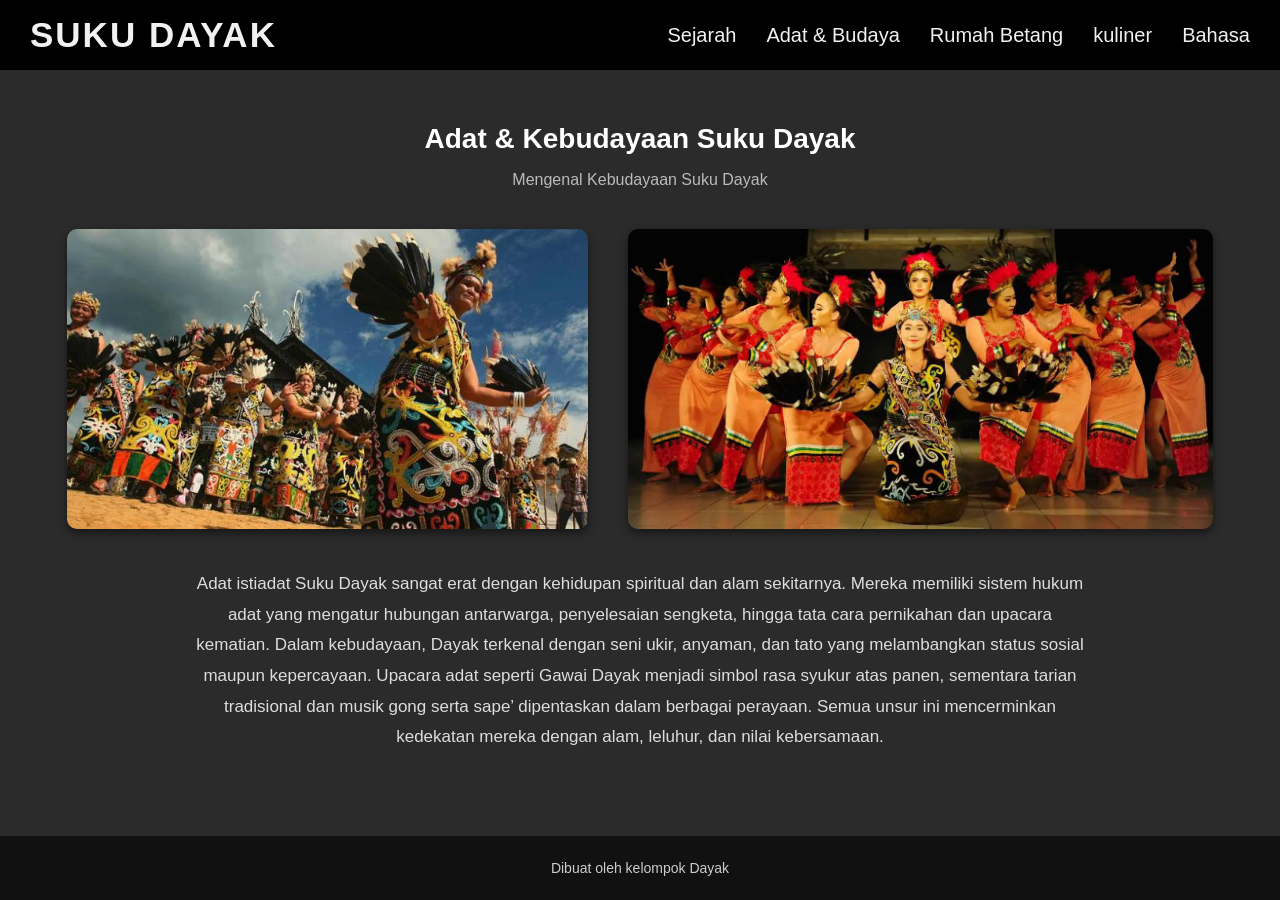
==== adat.html @ 62968f74 "Add files via upload" ====
<!DOCTYPE html>
<html lang="en">
<head>
    <meta charset="UTF-8">
    <meta name="viewport" content="width=device-width, initial-scale=1.0">
    <link rel="stylesheet" href="styles/style.css">
    <title>Adat Suku Dayak</title>
    <link rel="icon" type="image/png" href="assets/Tradisi Dayak.jpg">
</head>
<body>
    
    <nav>
    <div class="logo"><a href="index.html">Suku Dayak</a></div>
    <ul>
      <li><a href="sejarah.html">Sejarah</a></li>
      <li><a href="adat.html">Adat & Budaya</a></li>
      <li><a href="rumah.html">Rumah Betang</a></li>
      <li><a href="kuliner.html">kuliner</a></li>
      <li><a href="bahasa.html">Bahasa</a></li>
    </ul>
  </nav>

  <div class="gallery-title">
        <h2>Adat & Kebudayaan Suku Dayak</h2>
        <p>Mengenal Kebudayaan Suku Dayak</p>
    </div>

  <section class="gallery">  
    <img src="assets/Adat1.jpg" alt="Foto">
    <img src="assets/adat2.webp" alt="Foto">
  </section>

  <div class="intro-dayak">
    <p>
        Adat istiadat Suku Dayak sangat erat dengan kehidupan spiritual dan alam sekitarnya. Mereka memiliki sistem hukum adat yang mengatur hubungan antarwarga, penyelesaian sengketa, hingga tata cara pernikahan dan upacara kematian. Dalam kebudayaan, Dayak terkenal dengan seni ukir, anyaman, dan tato yang melambangkan status sosial maupun kepercayaan. Upacara adat seperti Gawai Dayak menjadi simbol rasa syukur atas panen, sementara tarian tradisional dan musik gong serta sape’ dipentaskan dalam berbagai perayaan. Semua unsur ini mencerminkan kedekatan mereka dengan alam, leluhur, dan nilai kebersamaan.
  </div>

  <footer>
    <p>Dibuat oleh kelompok Dayak</p>
  </footer>

</body>
</html>
---- styles/style.css ----
body {
  margin: 0;
  font-family: Arial, sans-serif;
  background-color: #2b2b2b;
  color: #f1f1f1;
}

nav {
  background-color: #000;
  padding: 15px 30px;
  display: flex;
  justify-content: space-between;
  align-items: center;
  position: sticky;
  top: 0;
  z-index: 1000;
}

nav .logo {
  font-size: 35px;
  font-weight: bold;
  color: #f1f1f1;
  text-transform: uppercase;
  letter-spacing: 2px;
  cursor: pointer;
}

nav .logo a {
    color: inherit;
    text-decoration: none;
}

nav ul {
  list-style: none;
  display: flex;
  gap: 30px;
  margin: 0;
  padding: 0;
}

nav ul li a {
  color: #f1f1f1;
  text-decoration: none;
  font-size: 20px;
  transition: color 0.3s;
}

nav ul li a:hover {
  color: #ffcc00;
}

.gallery-title {
  cursor: pointer;
  padding-top: 30px;
  text-align: center;
  margin-bottom: 20px;
  color: #f5f5f5; /* biar kontras sama background gelap */
}

.gallery-title h2 {
  font-size: 28px;
  margin-bottom: 5px;
  color: #fff;
}

.gallery-title p {
  font-size: 16px;
  color: #bbb;
}


.gallery {
  display: flex;
  justify-content: center;
  align-items: center;
  gap: 40px;
  margin: 40px 0;
}

.gallery img {
  cursor: pointer;
  height: 300px;
  width: auto;
  border-radius: 10px;
  box-shadow: 0 4px 10px rgba(0,0,0,0.5);
  transition: transform 0.3s;
}

.gallery img:hover {
  transform: scale(1.05);
}

.intro-dayak {
  padding-bottom: 40px;
  max-width: 900px;
  margin: 40px auto;
  text-align: center;
  color: #ddd;
  font-size: 17px;
  line-height: 1.8;
}

footer {
  position: fixed;
  bottom: 0;
  left: 0;
  width: 100%;
  background: #111;
  color: #ccc;
  text-align: center;
  padding: 10px 0;
  font-size: 14px;
}
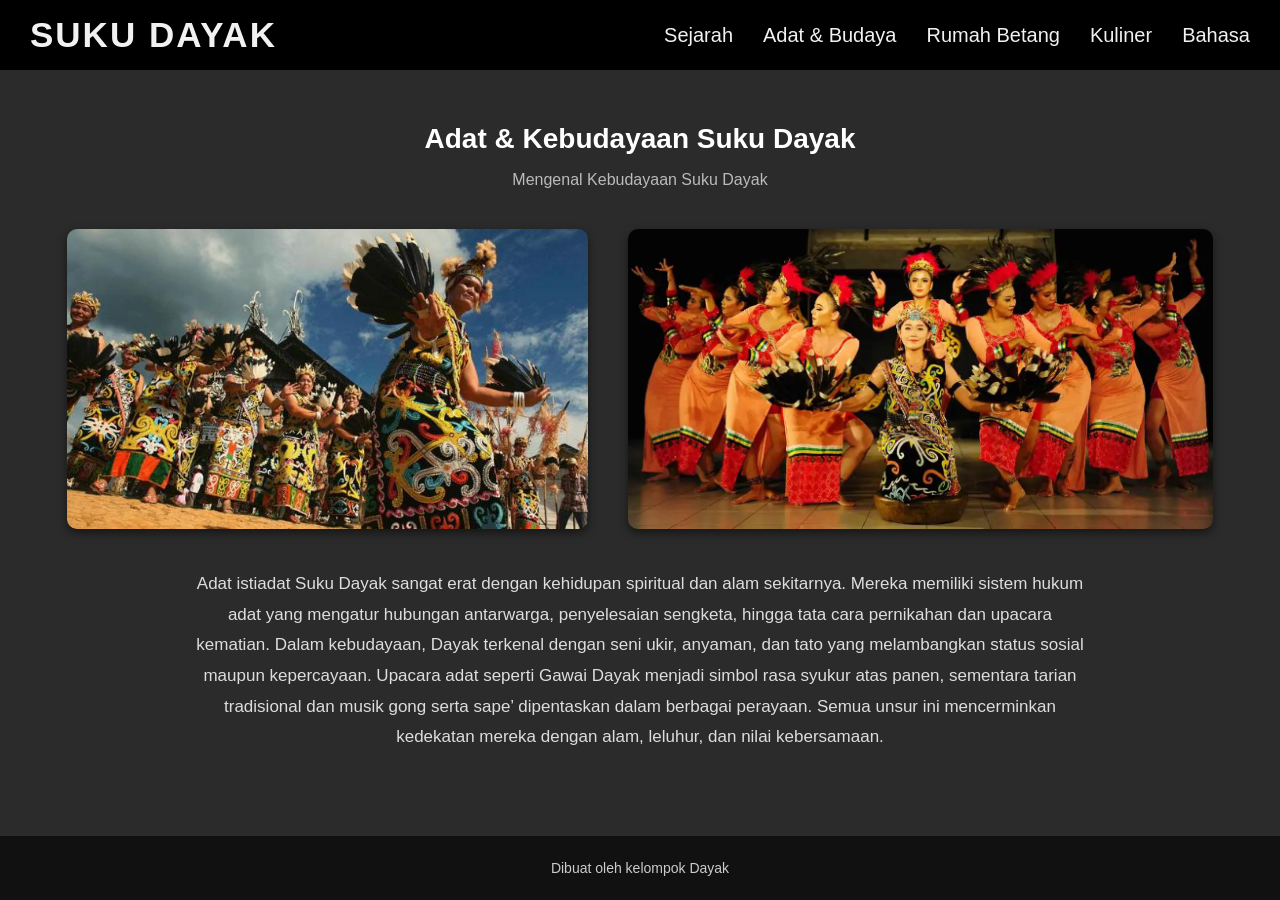
==== commit 11f2ff32: "Update adat.html" ====
--- a/adat.html
+++ b/adat.html
@@ -15,7 +15,7 @@
       <li><a href="sejarah.html">Sejarah</a></li>
       <li><a href="adat.html">Adat & Budaya</a></li>
       <li><a href="rumah.html">Rumah Betang</a></li>
-      <li><a href="kuliner.html">kuliner</a></li>
+      <li><a href="kuliner.html">Kuliner</a></li>
       <li><a href="bahasa.html">Bahasa</a></li>
     </ul>
   </nav>
@@ -40,4 +40,5 @@
   </footer>
 
 </body>
-</html>+
+</html>
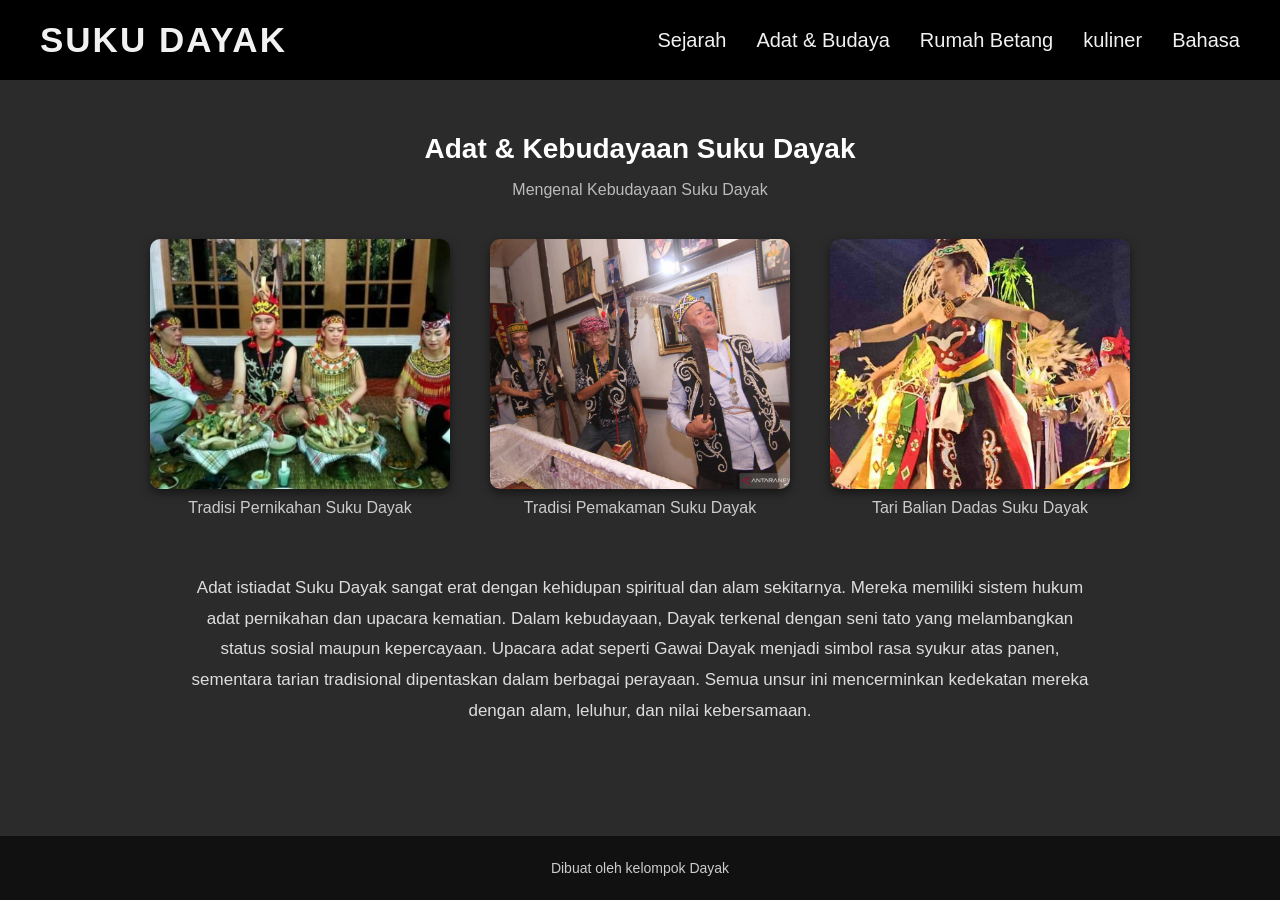
==== commit 71575b88: "Add files via upload" ====
--- a/adat.html
+++ b/adat.html
@@ -1,44 +1,61 @@
 <!DOCTYPE html>
 <html lang="en">
-<head>
-    <meta charset="UTF-8">
-    <meta name="viewport" content="width=device-width, initial-scale=1.0">
-    <link rel="stylesheet" href="styles/style.css">
+  <head>
+    <meta charset="UTF-8" />
+    <meta name="viewport" content="width=device-width, initial-scale=1.0" />
+    <link rel="stylesheet" href="styles/style.css" />
     <title>Adat Suku Dayak</title>
-    <link rel="icon" type="image/png" href="assets/Tradisi Dayak.jpg">
-</head>
-<body>
-    
+    <link rel="icon" type="image/png" href="assets/Tradisi Dayak.jpg" />
+  </head>
+  <body>
     <nav>
-    <div class="logo"><a href="index.html">Suku Dayak</a></div>
-    <ul>
-      <li><a href="sejarah.html">Sejarah</a></li>
-      <li><a href="adat.html">Adat & Budaya</a></li>
-      <li><a href="rumah.html">Rumah Betang</a></li>
-      <li><a href="kuliner.html">Kuliner</a></li>
-      <li><a href="bahasa.html">Bahasa</a></li>
-    </ul>
-  </nav>
+      <div class="logo"><a href="index.html">Suku Dayak</a></div>
+      <ul>
+        <li><a href="sejarah.html">Sejarah</a></li>
+        <li><a href="adat.html">Adat & Budaya</a></li>
+        <li><a href="rumah.html">Rumah Betang</a></li>
+        <li><a href="kuliner.html">kuliner</a></li>
+        <li><a href="bahasa.html">Bahasa</a></li>
+      </ul>
+    </nav>
 
-  <div class="gallery-title">
-        <h2>Adat & Kebudayaan Suku Dayak</h2>
-        <p>Mengenal Kebudayaan Suku Dayak</p>
+    <div class="gallery-title">
+      <h2>Adat & Kebudayaan Suku Dayak</h2>
+      <p>Mengenal Kebudayaan Suku Dayak</p>
     </div>
 
-  <section class="gallery">  
-    <img src="assets/Adat1.jpg" alt="Foto">
-    <img src="assets/adat2.webp" alt="Foto">
-  </section>
+    <section class="gallery">
+      <div class="gallery-item">
+        <img src="assets/pernikahan.jpg" alt="Foto" />
+        <p class="caption">Tradisi Pernikahan Suku Dayak</p>
+      </div>
 
-  <div class="intro-dayak">
-    <p>
-        Adat istiadat Suku Dayak sangat erat dengan kehidupan spiritual dan alam sekitarnya. Mereka memiliki sistem hukum adat yang mengatur hubungan antarwarga, penyelesaian sengketa, hingga tata cara pernikahan dan upacara kematian. Dalam kebudayaan, Dayak terkenal dengan seni ukir, anyaman, dan tato yang melambangkan status sosial maupun kepercayaan. Upacara adat seperti Gawai Dayak menjadi simbol rasa syukur atas panen, sementara tarian tradisional dan musik gong serta sape’ dipentaskan dalam berbagai perayaan. Semua unsur ini mencerminkan kedekatan mereka dengan alam, leluhur, dan nilai kebersamaan.
-  </div>
+      <div class="gallery-item">
+        <img src="assets/kematian.jpg" alt="Foto" />
+        <p class="caption">Tradisi Pemakaman Suku Dayak</p>
+      </div>
 
-  <footer>
-    <p>Dibuat oleh kelompok Dayak</p>
-  </footer>
+      <div class="gallery-item">
+        <img src="assets/tarian_tradisional2.jpg" alt="Foto" />
+        <p class="caption">Tari Balian Dadas Suku Dayak</p>
+      </div>
+    </section>
 
-</body>
+    <div class="intro-dayak">
+      <p>
+        Adat istiadat Suku Dayak sangat erat dengan kehidupan spiritual dan alam
+        sekitarnya. Mereka memiliki sistem hukum adat pernikahan dan upacara
+        kematian. Dalam kebudayaan, Dayak terkenal dengan seni tato yang
+        melambangkan status sosial maupun kepercayaan. Upacara adat seperti
+        Gawai Dayak menjadi simbol rasa syukur atas panen, sementara tarian
+        tradisional dipentaskan dalam berbagai perayaan. Semua unsur ini
+        mencerminkan kedekatan mereka dengan alam, leluhur, dan nilai
+        kebersamaan.
+      </p>
+    </div>
 
+    <footer>
+      <p>Dibuat oleh kelompok Dayak</p>
+    </footer>
+  </body>
 </html>
--- a/styles/style.css
+++ b/styles/style.css
@@ -7,7 +7,7 @@
 
 nav {
   background-color: #000;
-  padding: 15px 30px;
+  padding: 20px 40px;
   display: flex;
   justify-content: space-between;
   align-items: center;
@@ -26,8 +26,8 @@
 }
 
 nav .logo a {
-    color: inherit;
-    text-decoration: none;
+  color: inherit;
+  text-decoration: none;
 }
 
 nav ul {
@@ -54,7 +54,7 @@
   padding-top: 30px;
   text-align: center;
   margin-bottom: 20px;
-  color: #f5f5f5; /* biar kontras sama background gelap */
+  color: #f5f5f5;
 }
 
 .gallery-title h2 {
@@ -68,26 +68,39 @@
   color: #bbb;
 }
 
-
 .gallery {
   display: flex;
   justify-content: center;
-  align-items: center;
+  align-items: flex-start;
   gap: 40px;
   margin: 40px 0;
 }
 
-.gallery img {
-  cursor: pointer;
-  height: 300px;
-  width: auto;
-  border-radius: 10px;
-  box-shadow: 0 4px 10px rgba(0,0,0,0.5);
-  transition: transform 0.3s;
+.gallery-item {
+  text-align: center;
+  max-width: 300px;
 }
 
-.gallery img:hover {
+.gallery-item img {
+  cursor: pointer;
+  width: 100%;
+  height: 250px;
+  object-fit: cover;
+  border-radius: 10px;
+  box-shadow: 0 4px 10px rgba(0, 0, 0, 0.5);
+  transition: transform 0.3s;
+  display: block;
+  margin: 0 auto;
+}
+
+.gallery-item img:hover {
   transform: scale(1.05);
+}
+
+.gallery-item .caption {
+  margin-top: 10px;
+  font-size: 16px;
+  color: #ccc;
 }
 
 .intro-dayak {
